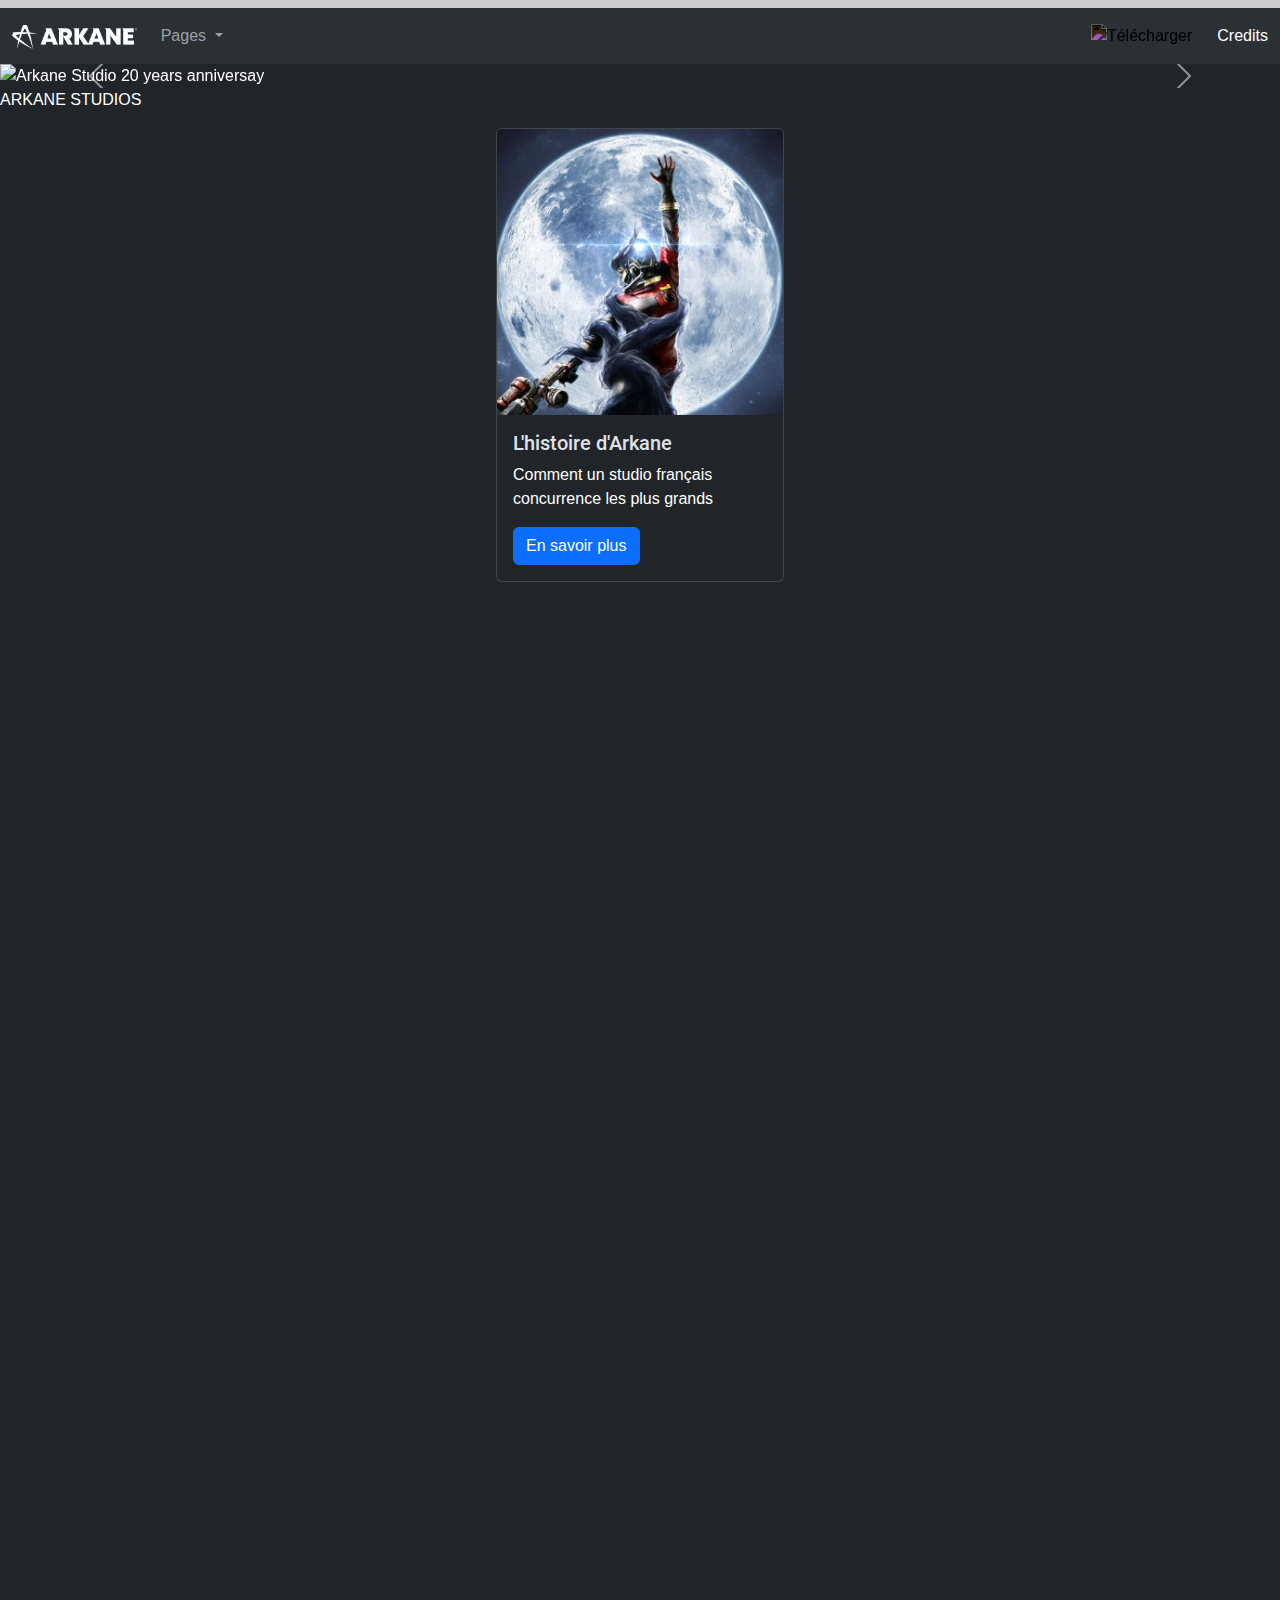
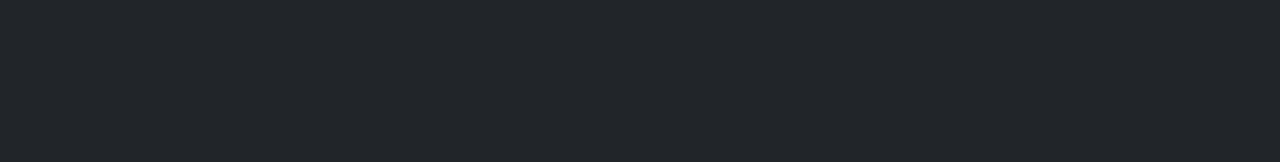
==== index.html @ bb4bda7c "Merge branch 'main' of https://github.com/MaikenDANGELO/LesArkaneDuStudio" ====
<!DOCTYPE html>
<html lang="fr">

<head>
    <meta charset="UTF-8">
    <meta name="viewport" content="width=device-width, initial-scale=1.0">
    <link rel="icon" type="image/x-icon" href="images/arkane/favicon.ico">
    <link href="bootstrap/css/bootstrap.css" rel="stylesheet">
    <link href="https://unpkg.com/aos@2.3.1/dist/aos.css" rel="stylesheet">
    <script src="bootstrap/js/bootstrap.js"></script>
    <title>Arkane Studio</title>
</head>

<body>
    <nav class="navbar navbar-expand-lg bg-body-tertiary fixed-top" data-bs-theme="dark">
        <div class="header">
            <link rel="stylesheet" href="style.css">
            <div class="progress-container">
                <div class="progress-bar" id="myBar"></div>
            </div>
        </div>
        <div class="container-fluid navbar-top">
            <a class="navbar-brand" href="index.html">
                <img src="images/arkane/arkane-logo-no-bg.png" alt="arkaneLogo" height="24"
                    class="d-inline-block align-text-top">
            </a>
            <button class="navbar-toggler" type="button" data-bs-toggle="collapse"
                data-bs-target="#navbarSupportedContent" aria-controls="navbarSupportedContent" aria-expanded="false"
                aria-label="Toggle navigation">
                <span class="navbar-toggler-icon"></span>
            </button>
            <div class="collapse navbar-collapse" id="navbarSupportedContent">
                <ul class="navbar-nav me-auto mb-2 mb-lg-0">
                    <li class="nav-item dropdown">
                        <a class="nav-link dropdown-toggle" href="#" role="button" data-bs-toggle="dropdown"
                            aria-expanded="false">
                            Pages
                        </a>
                        <ul class="dropdown-menu">
                            <li><a class="dropdown-item" href="presentation.html">Présentation</a></li>
                            <li>
                                <hr class="dropdown-divider">
                            </li>
                            <li><a class="dropdown-item" href="services.html">Services</a></li>
                            <li>
                                <hr class="dropdown-divider">
                            </li>
                            <li><a class="dropdown-item" href="organisation.html">Organisation</a></li>
                            <li>
                                <hr class="dropdown-divider">
                            </li>
                            <li><a class="dropdown-item" href="environnement.html">Environnement de travail</a></li>
                            <li>
                                <hr class="dropdown-divider">
                            </li>
                            <li><a class="dropdown-item" href="pointeconomique.html">Point économique</a></li>
                        </ul>
                    </li>
                </ul>
                <a class="nav-link nav-dl" href="images/Rapport_Economique_SAE_3_4_Quentin_BELHADJ_Valentin_BELIARD_Mehdi_BEN_SMAIL_Elena_BERNARD_Maïken_DANGELO.pdf" download="Rapport_Arkane.pdf">
                    <img class="BoutonDL" src="images/top/download-button-svgrepo-com.svg" height="20" alt="Télécharger">
                </a>
                <a class="nav-link" href="credits.html">Credits</a>
            </div>
        </div>
    </nav>

    <div id="carouselMain" class="carousel slide container-margin" data-bs-theme="light" data-bs-ride="carousel">
        <div class="carousel-indicators">
            <button type="button" data-bs-target="#carouselMain" data-bs-slide-to="0" class="active btn-enlarge"
                aria-current="true" aria-label="Slide 1"></button>
            <button type="button" data-bs-target="#carouselMain" data-bs-slide-to="1" class="btn-enlarge"
                aria-label="Slide 2"></button>
            <button type="button" data-bs-target="#carouselMain" data-bs-slide-to="2" class="btn-enlarge"
                aria-label="Slide 3"></button>
        </div>
        <div class="carousel-inner">
            <div class="carousel-item active" data-bs-interval="5000">
                <img src="images/carousel/carousel_1.jpg" class="d-block w-100 parallax-image"
                    alt="Arkane Studio 20 years anniversay">
            </div>
            <div class="carousel-item" data-bs-interval="5000">
                <img src="images/carousel/carousel_2.jpeg" class="d-block w-100 parallax-image" alt="Dishonored 2">
            </div>
            <div class="carousel-item" data-bs-interval="5000">
                <img src="images/carousel/carousel_3.jpg" class="d-block w-100 parallax-image" alt="Arkane Studio Art">
            </div>
        </div>
        <button class="carousel-control-prev btn-enlarge" type="button" data-bs-target="#carouselMain"
            data-bs-slide="prev">
            <span class="carousel-control-prev-icon" aria-hidden="true"></span>
            <span class="visually-hidden">Previous</span>
        </button>

        <button class="carousel-control-next btn-enlarge" type="button" data-bs-target="#carouselMain"
            data-bs-slide="next">
            <span class="carousel-control-next-icon" aria-hidden="true"></span>
            <span class="visually-hidden">Next</span>
        </button>
    </div>
    <p>ARKANE STUDIOS</p>
    <div class="container-fluid mb-4" data-bs-theme="dark">
        <div class="card zoom-card" style="width: 18rem;">
            <img src="images/card/card_moon.jpg" class="card-img-top" alt="moon_arkane">
            <div class="card-body">
                <h5 class="card-title">L'histoire d'Arkane</h5>
                <p class="card-text">Comment un studio français concurrence les plus grands</p>
                <a href="presentation.html" class="btn btn-primary">En savoir plus</a>
            </div>
        </div>
    </div>

    <div class="container-fluid">
        <div class="row">
            <div class="col-md-6 mb-4" data-aos="fade-right">
                <p class="text-left d-md-block">Texte à gauche Texte à gauche Texte à gauche Texte à gauche Texte à
                    gauche Texte à gauche Texte à gauche Texte à gauche Texte à gauche</p>
                <div class="container-fluid mb-4" data-bs-theme="dark">
                    <div class="card zoom-card" style="width: 18rem;">
                        <img src="images/card/card_redfall.jpg" class="card-img-top" alt="moon_arkane">
                        <div class="card-body">
                            <h5 class="card-title">L'histoire d'Arkane</h5>
                            <p class="card-text">Comment un studio français concurrence les plus grands</p>
                            <a href="presentation.html" class="btn btn-primary">En savoir plus</a>
                        </div>
                    </div>
                </div>
            </div>
            <div class="col-md-6 mb-4" data-aos="fade-left">
                <img src="images/carousel/carousel_2.jpeg" alt="Image à droite" class="img-fluid img1">
            </div>
        </div>
    </div>

    <div class="container-fluid">
        <div class="row">
            <div class="col-md-6 mb-4" data-aos="fade-right">
                <img src="images/carousel/carousel_1.jpg" alt="Image à gauche" class="img-fluid img1">
            </div>
            <div class="col-md-6 mb-4" data-aos="fade-left">
                <p class="text-left d-md-block">Texte à droite</p>
                <p class="text-left d-md-block">
                <div class="container-fluid mb-4" data-bs-theme="dark">
                    <div class="card zoom-card" style="width: 18rem;">
                        <img src="images/card/card_prey.jpg" class="card-img-top" alt="prey_arkane">
                        <div class="card-body">
                            <h5 class="card-title">Point économique</h5>
                            <p class="card-text">Dépenses et finances des leaders français du jeu vidéo</p>
                            <a href="presentation.html" class="btn btn-primary">En savoir plus</a>
                        </div>
                    </div>
                </div>
                </p>
            </div>
        </div>
    </div>

    <div class="btnScrollToTop">
        <button class="btn" data-scroll="up" type="button">
            <img src="images/top/arrow.png" alt="Scroll to top" width="40" height="40"></button>
    </div>

    </footer>

    <script src="https://unpkg.com/aos@2.3.1/dist/aos.js"></script>

    <script src="script.js"></script>
    <script src="top.js"></script>


</body>

</html>
---- style.css ----
/* Differnetes versions de la police Roboto */
@font-face {
  font-family: Roboto_Bold;
  src: url("fonts/Roboto/Roboto-Bold.ttf");
}
@font-face {
  font-family: Roboto_Italic;
  src: url("fonts/Roboto/Roboto-Italic.ttf");
}
@font-face {
  font-family: Roboto_Medium;
  src: url("fonts/Roboto/Roboto-Medium.ttf");
}
@font-face {
  font-family: Roboto_Regular;
  src: url("fonts/Roboto/Roboto-Regular.ttf");
}

.header {
  position: fixed;
  top: 0%;
  z-index: 1;
  width: 100%;
  background-color: #f1f1f1;
}

.navbar-top {
  margin-top: 8px;
}

.progress-container {
  width: 100%;
  height: 8px;
  background: #ccc;
}

.progress-bar {
  height: 8px;
  background: orangered;
  width: 0%;
}

.content {
  padding: 100px 0;
  margin: 50px auto 0 auto;
  width: 80%;
}

.container-margin {
  margin-top: 64px;
}

.parallax-image {
  transition: transform 0.2s ease-out;
}

.zoom-card {
  transform: scale(1);
  transition: transform 0.2s ease-in-out;
  margin: 0 auto;
}

.text-left {
  color: white;
  font-size: 20px;
}

.text-left {
  color: white;
  font-size: 20px;
}

.btn-enlarge {
  transition: transform 0.3s ease-in-out;
}

.btn-enlarge:hover {
  transform: scale(1.1);
}

.main-text {
  margin-left: 10px;
}

/* Charge Calibri en premier, puis Tahoma si Calibri ne marche pas, puis une police sans serif si aucune autre police ne marche */
* {
  font-family: Calibri, Tahoma, sans-serif;
  color: white;
}

body {
  background-color: #212529;
  overflow-x: hidden;
}

h1 {
  text-align: center;
  color: orangered;
  text-decoration-thickness: 2px;
}

h2 {
  text-decoration: none;
}

.main-text {
  margin-left: 10px;
}

.container-margin {
  max-width: 100%;
  overflow-x: hidden;
}

.main {
  margin-top: 80px;
}

/* Charge Roboto-Medium en premier, puis monospace si Roboto ne marche pas */
h1,
h2,
h3,
h4,
h5,
h6 {
  font-family: Roboto_Medium, monospace;
}

a{
    color:white;
}

.legende {
  font-size: 12px;
  color: #ccc;
  opacity: 0.8;
  text-align: center;
}

.btnScrollToTop {
  position: fixed;
  right: 20px;
  bottom: 20px;
  width: 50px;
  border: none;
  z-index: 99;
  display: none;
  transition: transform 0.3s ease-in-out;
}

.btnScrollToTop:hover {
  transform: scale(1.3);
}

.nav-dl{
  margin-right:25px ;
}

.BoutonDL{
  filter:invert(1);
}

.card {
  transition: transform 0.2s;
}

.card:hover {
  transform: scale(1.05);
}
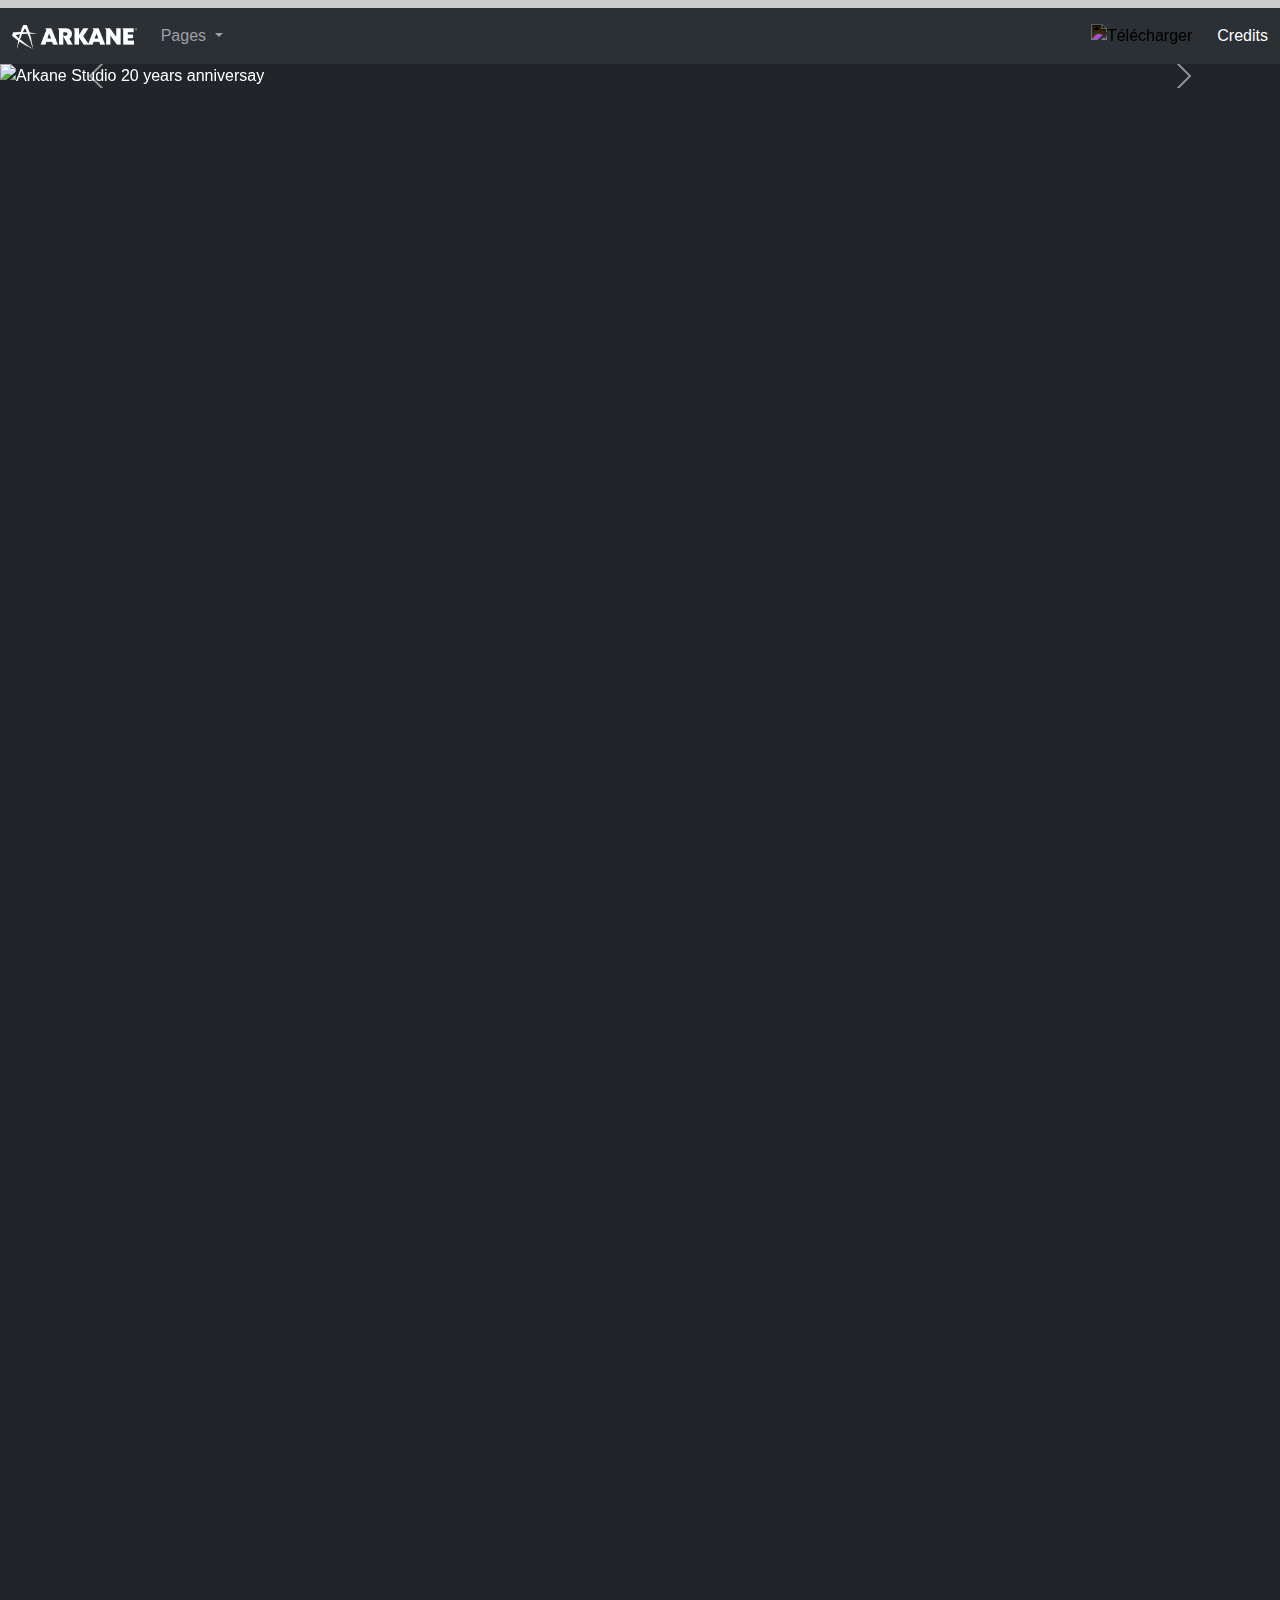
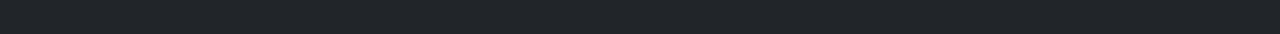
==== commit 2e262388: "Update index.html" ====
--- a/index.html
+++ b/index.html
@@ -57,8 +57,11 @@
                         </ul>
                     </li>
                 </ul>
-                <a class="nav-link nav-dl" href="images/Rapport_Economique_SAE_3_4_Quentin_BELHADJ_Valentin_BELIARD_Mehdi_BEN_SMAIL_Elena_BERNARD_Maïken_DANGELO.pdf" download="Rapport_Arkane.pdf">
-                    <img class="BoutonDL" src="images/top/download-button-svgrepo-com.svg" height="20" alt="Télécharger">
+                <a class="nav-link nav-dl"
+                    href="images/Rapport_Economique_SAE_3_4_Quentin_BELHADJ_Valentin_BELIARD_Mehdi_BEN_SMAIL_Elena_BERNARD_Maïken_DANGELO.pdf"
+                    download="Rapport_Arkane.pdf">
+                    <img class="BoutonDL" src="images/top/download-button-svgrepo-com.svg" height="20"
+                        alt="Télécharger">
                 </a>
                 <a class="nav-link" href="credits.html">Credits</a>
             </div>
@@ -98,47 +101,48 @@
             <span class="visually-hidden">Next</span>
         </button>
     </div>
-    <p>ARKANE STUDIOS</p>
-    <div class="container-fluid mb-4" data-bs-theme="dark">
-        <div class="card zoom-card" style="width: 18rem;">
-            <img src="images/card/card_moon.jpg" class="card-img-top" alt="moon_arkane">
-            <div class="card-body">
-                <h5 class="card-title">L'histoire d'Arkane</h5>
-                <p class="card-text">Comment un studio français concurrence les plus grands</p>
-                <a href="presentation.html" class="btn btn-primary">En savoir plus</a>
+    <br>
+    <div class="container-fluid row">
+        <div class="col-md-6 mb-4" data-aos="fade-right">
+        </div>
+        <div class="col-md-6 mb-4" data-aos="fade-left">
+            <div class="container-fluid mb-4" data-bs-theme="dark">
+                <div class="card zoom-card" style="width: 18rem;">
+                    <img src="images/card/card_moon.jpg" class="card-img-top" alt="moon_arkane">
+                    <div class="card-body">
+                        <h5 class="card-title">L'histoire d'Arkane</h5>
+                        <p class="card-text">Comment un studio français concurrence les plus grands</p>
+                        <a href="presentation.html" class="btn btn-primary">En savoir plus</a>
+                    </div>
+                </div>
             </div>
+        </div>
+    </div>
+
+    <div class="container-fluid row">
+        <div class="col-md-6 mb-4" data-aos="fade-right">
+            <div class="container-fluid mb-4" data-bs-theme="dark">
+                <div class="card zoom-card" style="width: 18rem;">
+                    <img src="images/card/card_redfall.jpg" class="card-img-top" alt="moon_arkane">
+                    <div class="card-body">
+                        <h5 class="card-title">L'histoire d'Arkane</h5>
+                        <p class="card-text">Comment un studio français concurrence les plus grands</p>
+                        <a href="presentation.html" class="btn btn-primary">En savoir plus</a>
+                    </div>
+                </div>
+            </div>
+        </div>
+        <div class="col-md-6 mb-4" data-aos="fade-left">
+            <img src="images/carousel/carousel_2.jpeg" alt="Image à droite" class="d-block w-100 border border-light border-3">
         </div>
     </div>
 
     <div class="container-fluid">
         <div class="row">
             <div class="col-md-6 mb-4" data-aos="fade-right">
-                <p class="text-left d-md-block">Texte à gauche Texte à gauche Texte à gauche Texte à gauche Texte à
-                    gauche Texte à gauche Texte à gauche Texte à gauche Texte à gauche</p>
-                <div class="container-fluid mb-4" data-bs-theme="dark">
-                    <div class="card zoom-card" style="width: 18rem;">
-                        <img src="images/card/card_redfall.jpg" class="card-img-top" alt="moon_arkane">
-                        <div class="card-body">
-                            <h5 class="card-title">L'histoire d'Arkane</h5>
-                            <p class="card-text">Comment un studio français concurrence les plus grands</p>
-                            <a href="presentation.html" class="btn btn-primary">En savoir plus</a>
-                        </div>
-                    </div>
-                </div>
+                <img src="images/carousel/carousel_1.jpg" alt="Image à gauche" class="d-block w-100 border border-light border-3">
             </div>
             <div class="col-md-6 mb-4" data-aos="fade-left">
-                <img src="images/carousel/carousel_2.jpeg" alt="Image à droite" class="img-fluid img1">
-            </div>
-        </div>
-    </div>
-
-    <div class="container-fluid">
-        <div class="row">
-            <div class="col-md-6 mb-4" data-aos="fade-right">
-                <img src="images/carousel/carousel_1.jpg" alt="Image à gauche" class="img-fluid img1">
-            </div>
-            <div class="col-md-6 mb-4" data-aos="fade-left">
-                <p class="text-left d-md-block">Texte à droite</p>
                 <p class="text-left d-md-block">
                 <div class="container-fluid mb-4" data-bs-theme="dark">
                     <div class="card zoom-card" style="width: 18rem;">
--- a/style.css
+++ b/style.css
@@ -166,4 +166,12 @@
 
 .card:hover {
   transform: scale(1.05);
+}
+
+.BoutonDL {
+  transition: transform 0.2s ease-in-out;
+}
+
+.BoutonDL:hover {
+  transform: scale(1.2);
 }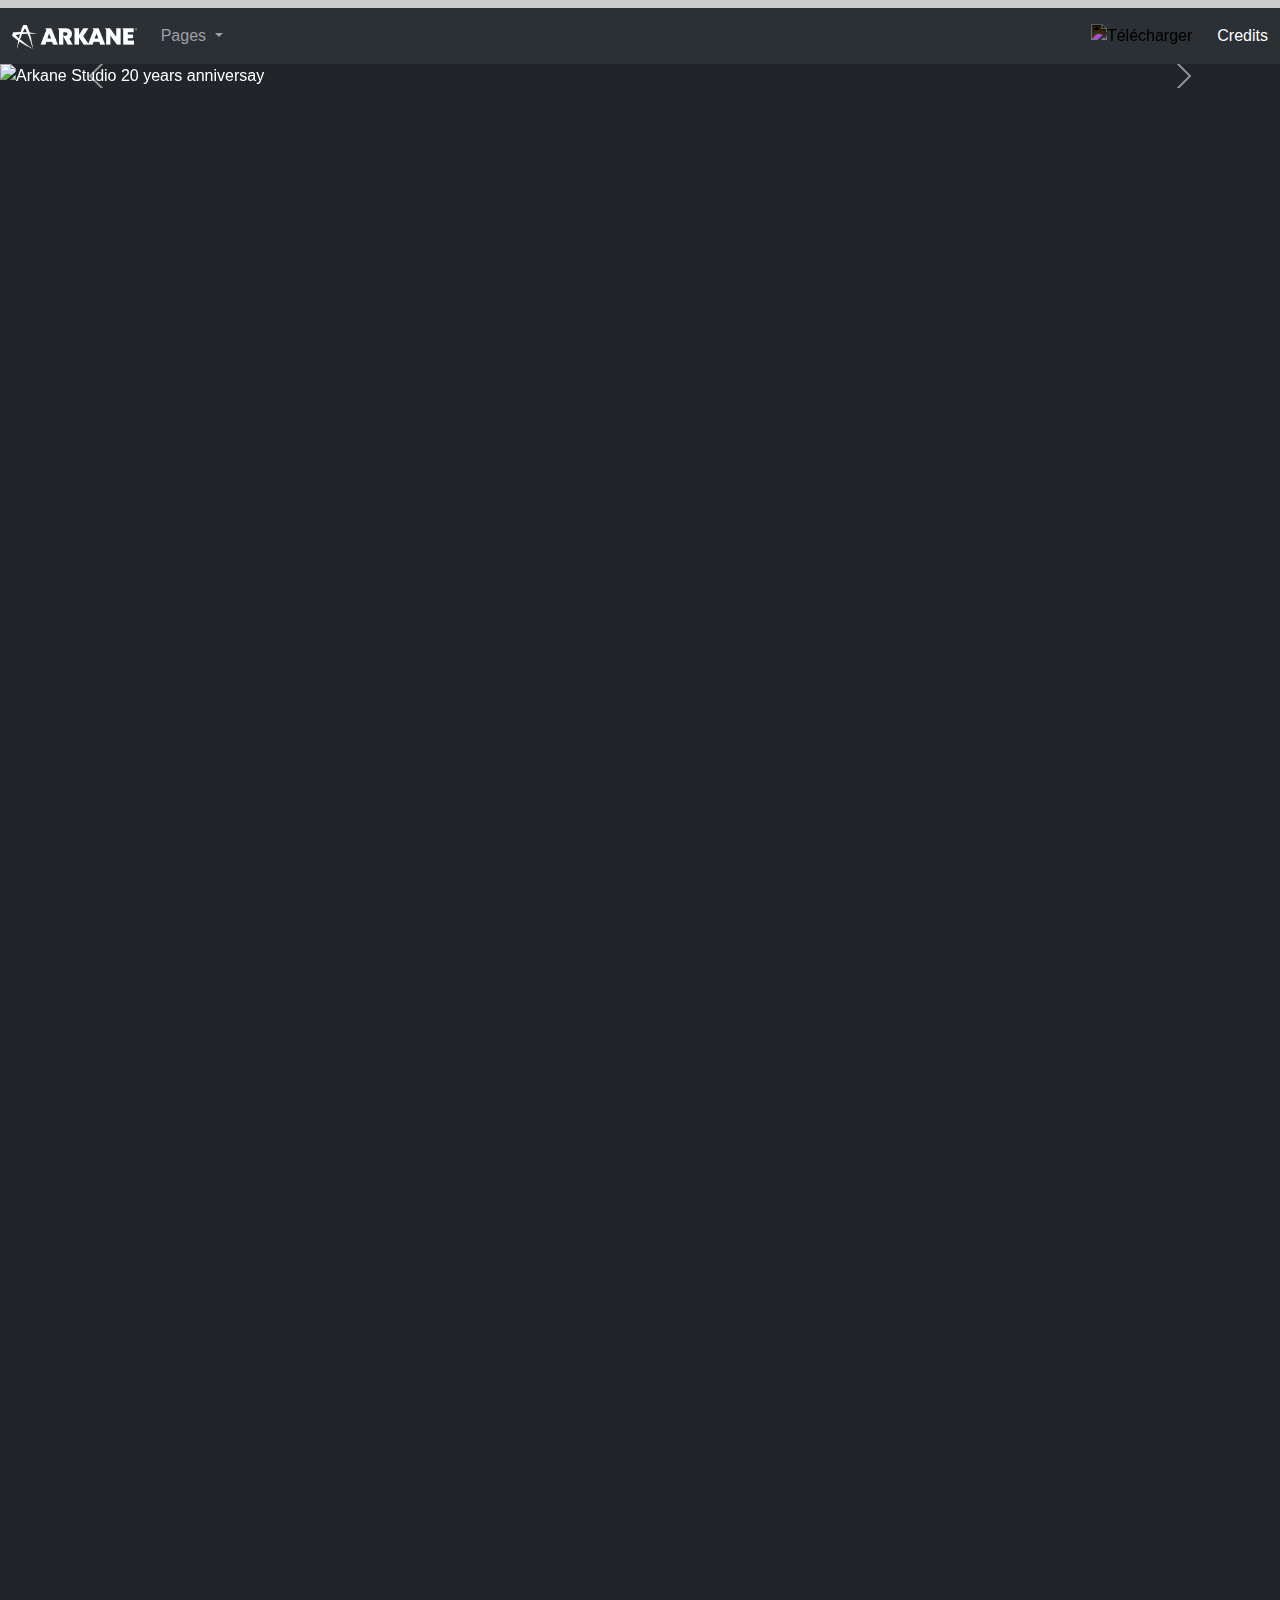
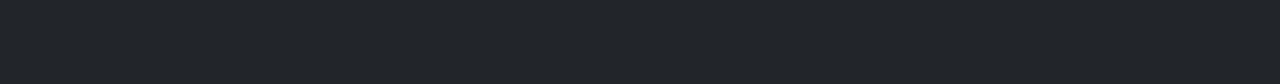
==== commit dcfb7e9f: "Update index.html" ====
--- a/index.html
+++ b/index.html
@@ -89,14 +89,12 @@
                 <img src="images/carousel/carousel_3.jpg" class="d-block w-100 parallax-image" alt="Arkane Studio Art">
             </div>
         </div>
-        <button class="carousel-control-prev btn-enlarge" type="button" data-bs-target="#carouselMain"
-            data-bs-slide="prev">
+        <button class="carousel-control-prev" type="button" data-bs-target="#carouselMain" data-bs-slide="prev">
             <span class="carousel-control-prev-icon" aria-hidden="true"></span>
             <span class="visually-hidden">Previous</span>
         </button>
 
-        <button class="carousel-control-next btn-enlarge" type="button" data-bs-target="#carouselMain"
-            data-bs-slide="next">
+        <button class="carousel-control-next" type="button" data-bs-target="#carouselMain" data-bs-slide="next">
             <span class="carousel-control-next-icon" aria-hidden="true"></span>
             <span class="visually-hidden">Next</span>
         </button>
@@ -104,6 +102,26 @@
     <br>
     <div class="container-fluid row">
         <div class="col-md-6 mb-4" data-aos="fade-right">
+            <br>
+            <p class="text-justify p-3">
+                Bienvenue sur le site vitrine dédié aux Studios Arkane, une entreprise innovante dans l'industrie du jeu
+                vidéo. Ici, nous vous invitons à explorer leur univers sous un angle économique. Découvrez leur
+                histoire, leur croissance, leurs partenariats stratégiques et leur impact sur l'économie du
+                divertissement interactif.
+            </p>
+            <p class="text-justify p-3">
+                Depuis leur fondation en 1999, les Studios Arkane ont su conjuguer créativité et succès commercial, en
+                tant qu'acteur majeur de l'industrie, avec des titres emblématiques tels que "Dishonored" et "Prey".
+
+                Sur ce site, nous vous dévoilons l'histoire, les collaborations fructueuses, le modèle économique, ainsi
+                que le mode de fonctionnement des studios Arkane.
+            </p>
+            <p class="text-justify p-3">
+                Explorez, découvrez, et plongez dans l'univers d'un des acteurs majeur du jeu vidéo français. Bienvenue
+                dans la vision économique des Studios Arkane, où leurs succès est à la hauteur de leur créativité. Nous
+                espérons que votre visite sur notre site vous apportera une meilleure compréhension de notre impact du
+                studio dans l'industrie du jeu vidéo.
+            </p>
         </div>
         <div class="col-md-6 mb-4" data-aos="fade-left">
             <div class="container-fluid mb-4" data-bs-theme="dark">
@@ -125,22 +143,24 @@
                 <div class="card zoom-card" style="width: 18rem;">
                     <img src="images/card/card_redfall.jpg" class="card-img-top" alt="moon_arkane">
                     <div class="card-body">
-                        <h5 class="card-title">L'histoire d'Arkane</h5>
-                        <p class="card-text">Comment un studio français concurrence les plus grands</p>
-                        <a href="presentation.html" class="btn btn-primary">En savoir plus</a>
+                        <h5 class="card-title">L'organisation des studios</h5>
+                        <p class="card-text">Comment survivre dans la jungle concurrentiel du jeu vidéo</p>
+                        <a href="organisation.html" class="btn btn-primary">En savoir plus</a>
                     </div>
                 </div>
             </div>
         </div>
         <div class="col-md-6 mb-4" data-aos="fade-left">
-            <img src="images/carousel/carousel_2.jpeg" alt="Image à droite" class="d-block w-100 border border-light border-3">
+            <img src="images/carousel/carousel_2.jpeg" alt="Image à droite"
+                class="d-block w-100 border border-light border-3">
         </div>
     </div>
 
     <div class="container-fluid">
         <div class="row">
             <div class="col-md-6 mb-4" data-aos="fade-right">
-                <img src="images/carousel/carousel_1.jpg" alt="Image à gauche" class="d-block w-100 border border-light border-3">
+                <img src="images/carousel/carousel_1.jpg" alt="Image à gauche"
+                    class="d-block w-100 border border-light border-3">
             </div>
             <div class="col-md-6 mb-4" data-aos="fade-left">
                 <p class="text-left d-md-block">
@@ -150,7 +170,7 @@
                         <div class="card-body">
                             <h5 class="card-title">Point économique</h5>
                             <p class="card-text">Dépenses et finances des leaders français du jeu vidéo</p>
-                            <a href="presentation.html" class="btn btn-primary">En savoir plus</a>
+                            <a href="pointeconomique.html" class="btn btn-primary">En savoir plus</a>
                         </div>
                     </div>
                 </div>
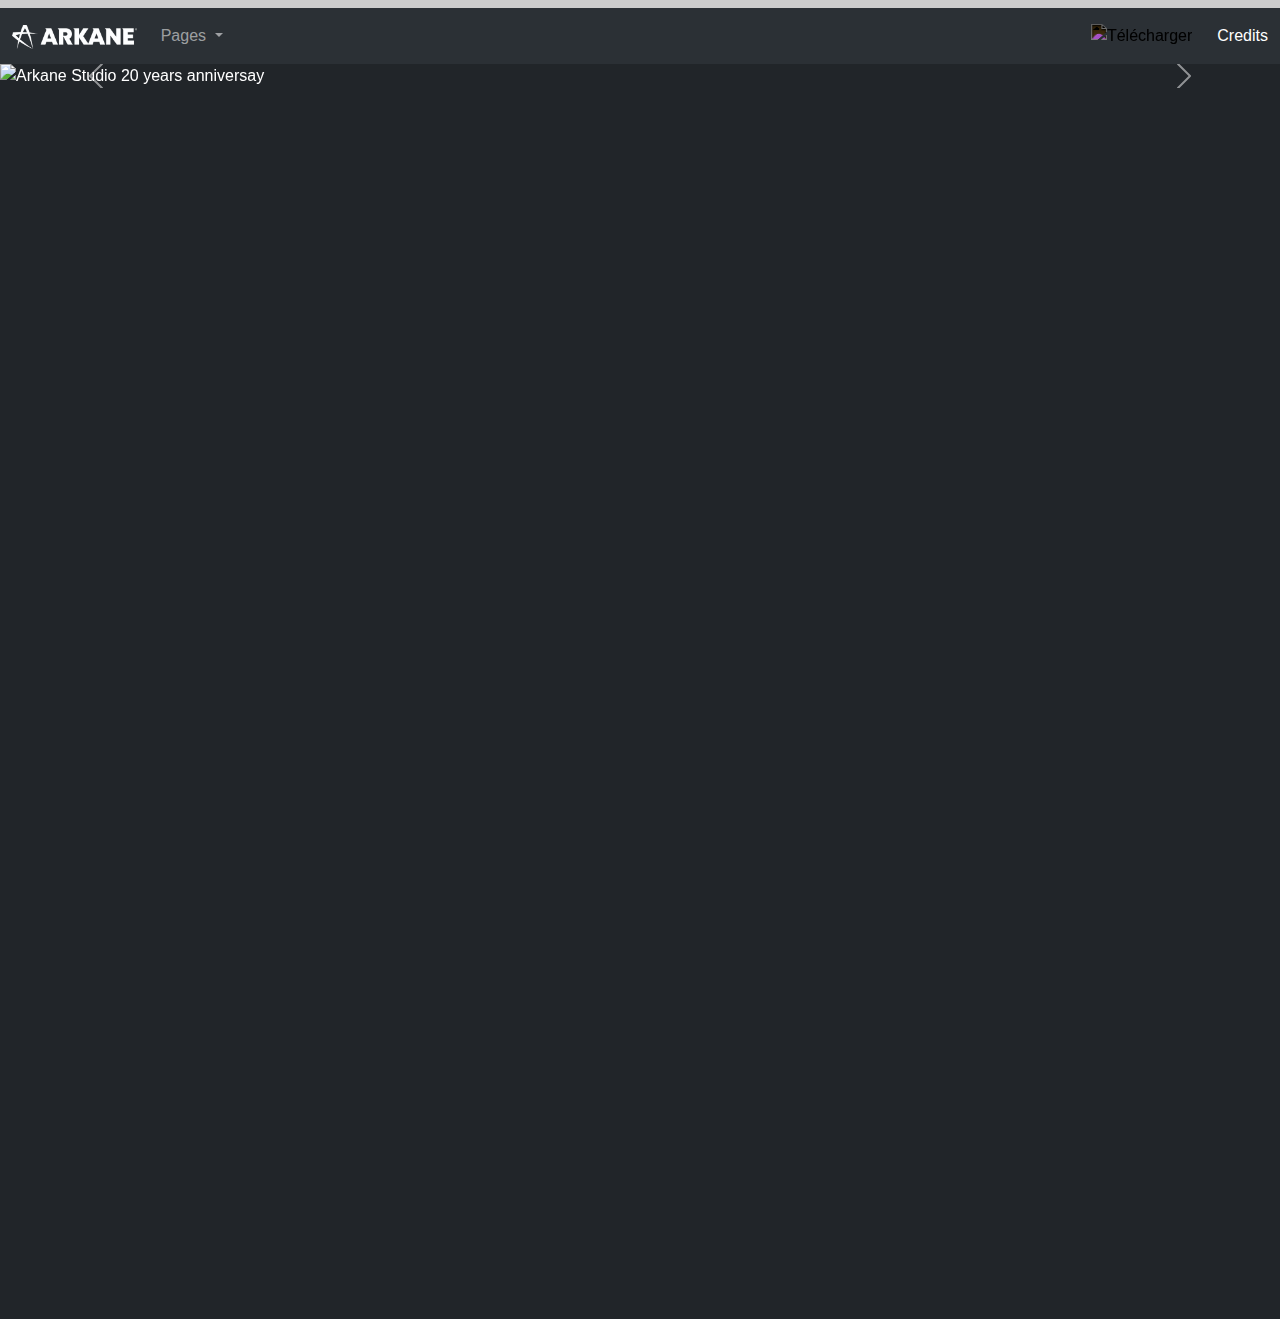
==== commit e30338b0: "index updated, removed card" ====
--- a/index.html
+++ b/index.html
@@ -102,6 +102,11 @@
     <br>
     <div class="container-fluid row">
         <div class="col-md-6 mb-4" data-aos="fade-right">
+            <img src="images/jeux/pageAccueil/dishonored.png" alt="Image à gauche"
+                class="d-block w-100 border border-light border-3">
+            <p class="legende"><a href="https://bethesda.net/fr/article/1xW9vPCS358PIRAGJZWyI6/5-moments-cles-de-lhistoire-darkane%22%3E">Dishonored</a></p>
+        </div>
+        <div class="col-md-6 mb-4" data-aos="fade-left">
             <br>
             <p class="text-justify p-3">
                 Bienvenue sur le site vitrine dédié aux Studios Arkane, une entreprise innovante dans l'industrie du jeu
@@ -109,6 +114,13 @@
                 histoire, leur croissance, leurs partenariats stratégiques et leur impact sur l'économie du
                 divertissement interactif.
             </p>
+            <a href="organisation.html" class="btn btn-primary">En savoir plus</a>
+        </div>
+    </div>
+
+    <div class="container-fluid row">
+        <div class="col-md-6 mb-4" data-aos="fade-right">
+            <br>
             <p class="text-justify p-3">
                 Depuis leur fondation en 1999, les Studios Arkane ont su conjuguer créativité et succès commercial, en
                 tant qu'acteur majeur de l'industrie, avec des titres emblématiques tels que "Dishonored" et "Prey".
@@ -116,65 +128,33 @@
                 Sur ce site, nous vous dévoilons l'histoire, les collaborations fructueuses, le modèle économique, ainsi
                 que le mode de fonctionnement des studios Arkane.
             </p>
-            <p class="text-justify p-3">
-                Explorez, découvrez, et plongez dans l'univers d'un des acteurs majeur du jeu vidéo français. Bienvenue
-                dans la vision économique des Studios Arkane, où leurs succès est à la hauteur de leur créativité. Nous
-                espérons que votre visite sur notre site vous apportera une meilleure compréhension de notre impact du
-                studio dans l'industrie du jeu vidéo.
-            </p>
+            <a href="presentation.html" class="btn btn-primary">En savoir plus</a>
         </div>
         <div class="col-md-6 mb-4" data-aos="fade-left">
-            <div class="container-fluid mb-4" data-bs-theme="dark">
-                <div class="card zoom-card" style="width: 18rem;">
-                    <img src="images/card/card_moon.jpg" class="card-img-top" alt="moon_arkane">
-                    <div class="card-body">
-                        <h5 class="card-title">L'histoire d'Arkane</h5>
-                        <p class="card-text">Comment un studio français concurrence les plus grands</p>
-                        <a href="presentation.html" class="btn btn-primary">En savoir plus</a>
-                    </div>
-                </div>
-            </div>
-        </div>
-    </div>
-
-    <div class="container-fluid row">
-        <div class="col-md-6 mb-4" data-aos="fade-right">
-            <div class="container-fluid mb-4" data-bs-theme="dark">
-                <div class="card zoom-card" style="width: 18rem;">
-                    <img src="images/card/card_redfall.jpg" class="card-img-top" alt="moon_arkane">
-                    <div class="card-body">
-                        <h5 class="card-title">L'organisation des studios</h5>
-                        <p class="card-text">Comment survivre dans la jungle concurrentiel du jeu vidéo</p>
-                        <a href="organisation.html" class="btn btn-primary">En savoir plus</a>
-                    </div>
-                </div>
-            </div>
-        </div>
-        <div class="col-md-6 mb-4" data-aos="fade-left">
-            <img src="images/carousel/carousel_2.jpeg" alt="Image à droite"
+            <img src="images/jeux/pageAccueil/prey.png" alt="Image à droite"
                 class="d-block w-100 border border-light border-3">
+            <p class="legende"><a href="https://bethesda.net/fr/article/1xW9vPCS358PIRAGJZWyI6/5-moments-cles-de-lhistoire-darkane%22%3E">Prey</a></p>
         </div>
     </div>
 
     <div class="container-fluid">
         <div class="row">
             <div class="col-md-6 mb-4" data-aos="fade-right">
-                <img src="images/carousel/carousel_1.jpg" alt="Image à gauche"
+                <img src="images/jeux/pageAccueil/redfall.png" alt="Image à gauche"
                     class="d-block w-100 border border-light border-3">
+                    <p class="legende"><a href="https://thedirect.com/gaming/dishonored-xbox-vampire-game-redfall">Redfall</a></p>
             </div>
             <div class="col-md-6 mb-4" data-aos="fade-left">
-                <p class="text-left d-md-block">
-                <div class="container-fluid mb-4" data-bs-theme="dark">
-                    <div class="card zoom-card" style="width: 18rem;">
-                        <img src="images/card/card_prey.jpg" class="card-img-top" alt="prey_arkane">
-                        <div class="card-body">
-                            <h5 class="card-title">Point économique</h5>
-                            <p class="card-text">Dépenses et finances des leaders français du jeu vidéo</p>
-                            <a href="pointeconomique.html" class="btn btn-primary">En savoir plus</a>
-                        </div>
-                    </div>
-                </div>
+                <p class="text-justify p-3">
+                    Explorez, découvrez, et plongez dans l'univers d'un des acteurs majeur du jeu vidéo français.
+                    Bienvenue
+                    dans la vision économique des Studios Arkane, où leurs succès est à la hauteur de leur créativité.
+                    Nous
+                    espérons que votre visite sur notre site vous apportera une meilleure compréhension de leur impact
+                    du
+                    studio dans l'industrie du jeu vidéo.
                 </p>
+                <a href="pointeconomique.html" class="btn btn-primary">En savoir plus</a>
             </div>
         </div>
     </div>
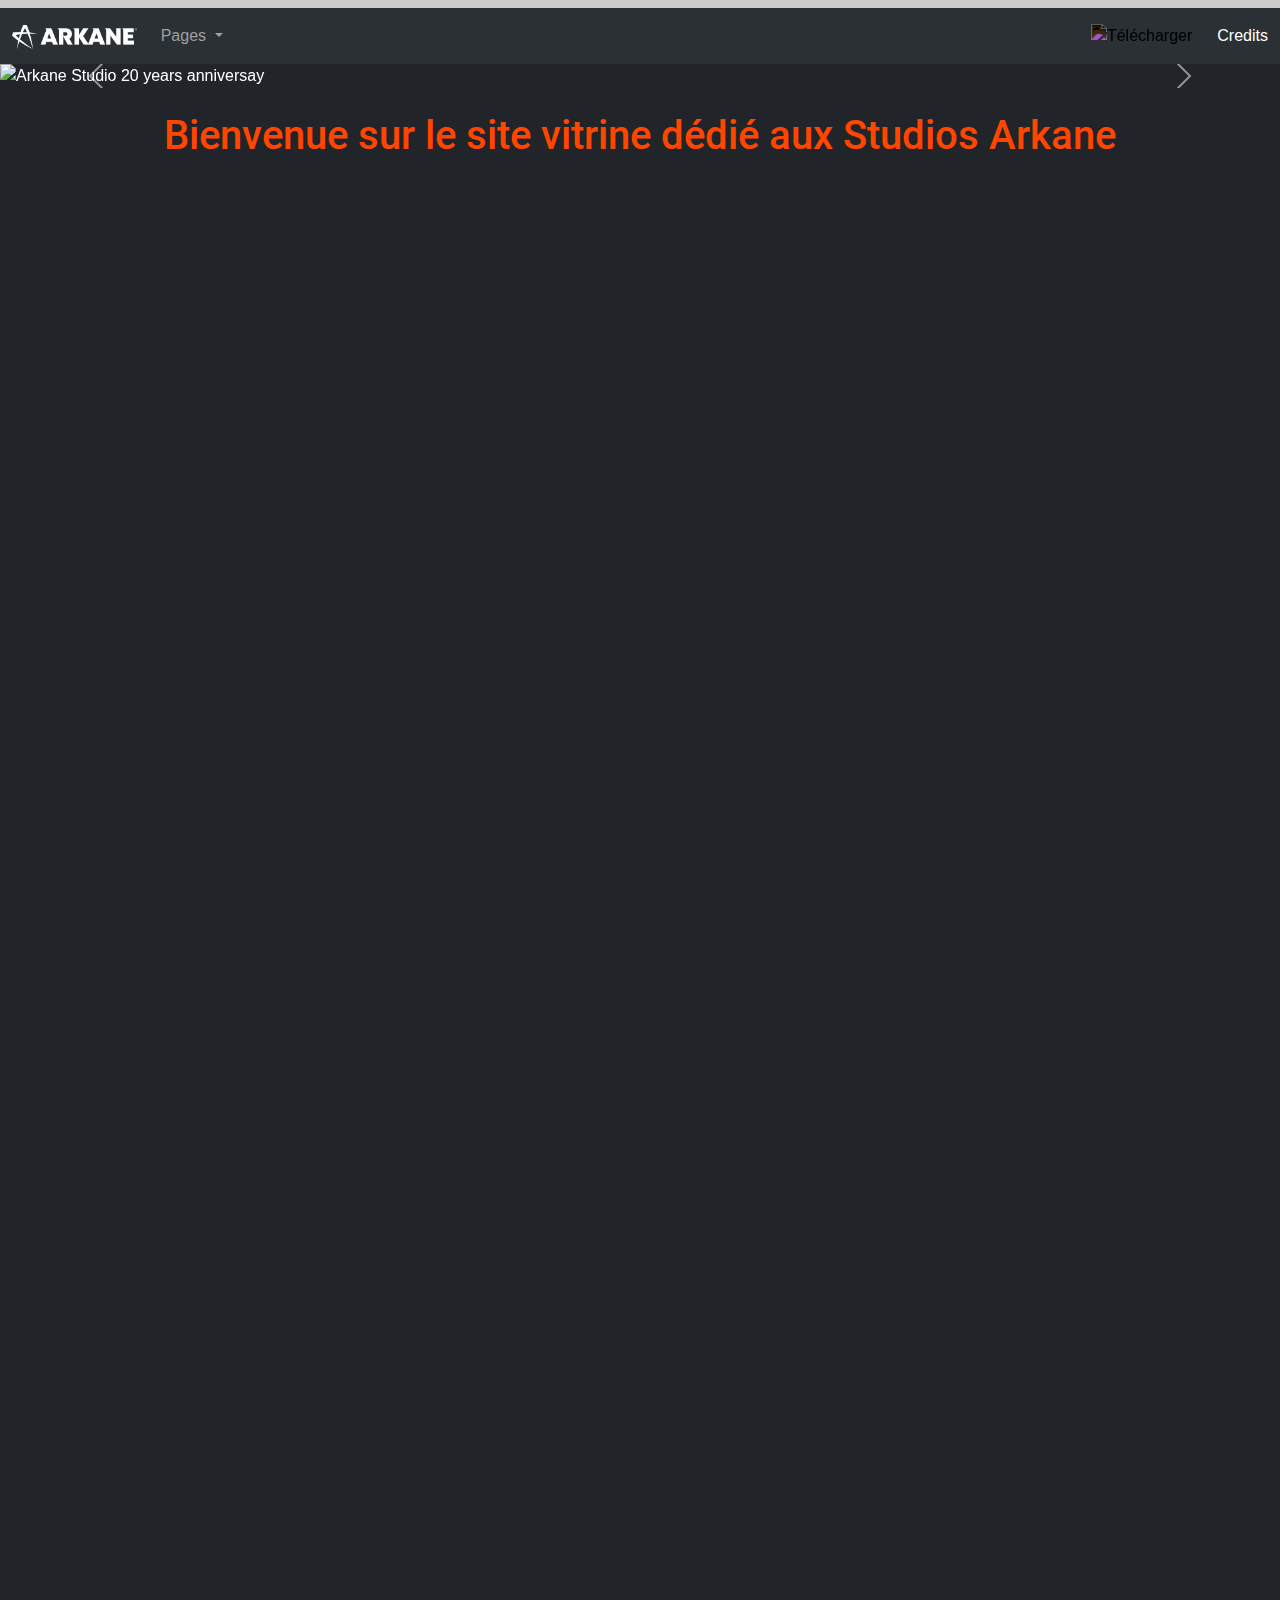
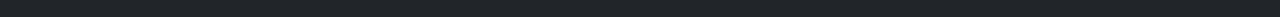
==== commit 369bfcd8: "Update index.html" ====
--- a/index.html
+++ b/index.html
@@ -100,40 +100,84 @@
         </button>
     </div>
     <br>
+    <div class="container-fluid">
+        <h1>Bienvenue sur le site vitrine dédié aux Studios Arkane</h1><br>
+    </div>
     <div class="container-fluid row">
         <div class="col-md-6 mb-4" data-aos="fade-right">
             <img src="images/jeux/pageAccueil/dishonored.png" alt="Image à gauche"
                 class="d-block w-100 border border-light border-3">
-            <p class="legende"><a href="https://bethesda.net/fr/article/1xW9vPCS358PIRAGJZWyI6/5-moments-cles-de-lhistoire-darkane%22%3E">Dishonored</a></p>
-        </div>
-        <div class="col-md-6 mb-4" data-aos="fade-left">
+            <p class="legende"><a
+                    href="https://bethesda.net/fr/article/1xW9vPCS358PIRAGJZWyI6/5-moments-cles-de-lhistoire-darkane%22%3E">Dishonored</a>
+            </p>
+        </div>
+        <div class="col-md-6 mb-4">
             <br>
-            <p class="text-justify p-3">
-                Bienvenue sur le site vitrine dédié aux Studios Arkane, une entreprise innovante dans l'industrie du jeu
-                vidéo. Ici, nous vous invitons à explorer leur univers sous un angle économique. Découvrez leur
-                histoire, leur croissance, leurs partenariats stratégiques et leur impact sur l'économie du
-                divertissement interactif.
-            </p>
-            <a href="organisation.html" class="btn btn-primary">En savoir plus</a>
+            <p class="text-justify p-3" data-aos="fade-left">
+                Arkane est une entreprise innovante dans l'industrie du jeu
+                vidéo. Ici, nous vous invitons à explorer leur univers sous un angle économique.<br>
+                Découvrez leur histoire et comment ce studio français s'est issé parmi les plus grands.
+                Aussi découvrez leur place sur le marché du jeu vidéo en voyant les services produits par l'entreprise.
+            </p>
+
+            <div class="d-flex justify-content-center" data-aos="fade-down">
+                <div class="card text-center text-white bg-dark broder-1 border-dark" style="width: 18rem;">
+                    <div class="card-body">
+                        <h5 class="card-header">Présentation d'Arkane</h5>
+                        <p class="card-text">Quelle est l'histoire de l'entreprise, et quel est son chemin jusqu'à
+                            aujourd'hui ?</p>
+                        <a href="presentation.html" class="btn SavoirPlus">En savoir plus</a>
+                    </div>
+                </div>
+            </div>
+
+            <div class="d-flex justify-content-center" data-aos="fade-down">
+                <div class="card text-center text-white bg-dark broder-1 border-dark" style="width: 18rem;">
+                    <div class="card-body">
+                        <h5 class="card-header">Services d'Arkane</h5>
+                        <p class="card-text">Quels produits et service l'entreprise produit-elle ? Et par quels moyens ?
+                        </p>
+                        <a href="services.html" class="btn SavoirPlus">En savoir plus</a>
+                    </div>
+                </div>
+            </div>
         </div>
     </div>
 
     <div class="container-fluid row">
-        <div class="col-md-6 mb-4" data-aos="fade-right">
+        <div class="col-md-6 mb-4">
             <br>
-            <p class="text-justify p-3">
-                Depuis leur fondation en 1999, les Studios Arkane ont su conjuguer créativité et succès commercial, en
-                tant qu'acteur majeur de l'industrie, avec des titres emblématiques tels que "Dishonored" et "Prey".
-
-                Sur ce site, nous vous dévoilons l'histoire, les collaborations fructueuses, le modèle économique, ainsi
-                que le mode de fonctionnement des studios Arkane.
-            </p>
-            <a href="presentation.html" class="btn btn-primary">En savoir plus</a>
+            <p class="text-justify p-3" data-aos="fade-right">
+                Les Studios Arkane ont su conjuguer créativité et succès commercial, en
+                tant qu'acteur majeur de l'industrie, découvrez leur organisation et leur fonctionnement en tant que
+                société. Ainsi que l'environnement de travail qu'Arkane propose pour ses employés.
+            </p>
+            <div class="d-flex justify-content-center" data-aos="fade-down">
+                <div class="card text-center text-white bg-dark broder-1 border-dark" style="width: 18rem;">
+                    <div class="card-body">
+                        <h5 class="card-header">Organisation d'Arkane</h5>
+                        <p class="card-text">Comment un studio français concurrence les plus grands grâce à son
+                            organisation</p>
+                        <a href="organisation.html" class="btn SavoirPlus">En savoir plus</a>
+                    </div>
+                </div>
+                <div class="card text-center text-white bg-dark broder-1 border-dark" style="width: 18rem;">
+                    <div class="card-body">
+                        <h5 class="card-header">Environnement de travail</h5>
+                        <p class="card-text">Comment l'entreprise traite ses salariés et leur offre des perspectives
+                            d'avenir</p>
+                        <a href="environnement.html" class="btn SavoirPlus">En savoir plus</a>
+                    </div>
+                </div>
+            </div>
         </div>
         <div class="col-md-6 mb-4" data-aos="fade-left">
             <img src="images/jeux/pageAccueil/prey.png" alt="Image à droite"
                 class="d-block w-100 border border-light border-3">
-            <p class="legende"><a href="https://bethesda.net/fr/article/1xW9vPCS358PIRAGJZWyI6/5-moments-cles-de-lhistoire-darkane%22%3E">Prey</a></p>
+            <p class="legende">
+                <a
+                    href="https://bethesda.net/fr/article/1xW9vPCS358PIRAGJZWyI6/5-moments-cles-de-lhistoire-darkane%22%3E">Prey</a>
+            </p>
         </div>
     </div>
 
@@ -142,19 +186,25 @@
             <div class="col-md-6 mb-4" data-aos="fade-right">
                 <img src="images/jeux/pageAccueil/redfall.png" alt="Image à gauche"
                     class="d-block w-100 border border-light border-3">
-                    <p class="legende"><a href="https://thedirect.com/gaming/dishonored-xbox-vampire-game-redfall">Redfall</a></p>
-            </div>
-            <div class="col-md-6 mb-4" data-aos="fade-left">
-                <p class="text-justify p-3">
-                    Explorez, découvrez, et plongez dans l'univers d'un des acteurs majeur du jeu vidéo français.
-                    Bienvenue
-                    dans la vision économique des Studios Arkane, où leurs succès est à la hauteur de leur créativité.
-                    Nous
-                    espérons que votre visite sur notre site vous apportera une meilleure compréhension de leur impact
-                    du
-                    studio dans l'industrie du jeu vidéo.
+                <p class="legende"><a
+                        href="https://thedirect.com/gaming/dishonored-xbox-vampire-game-redfall">Redfall</a></p>
+            </div>
+            <div class="col-md-6 mb-4">
+                <p class="text-justify p-3" data-aos="fade-left">
+                    Ici nous vous proposons une vision économique des Studios Arkane, où leurs succès est à la hauteur
+                    de leur créativité.
+                    Découvrez leurs hauts et leurs bas, voyez leur croissance économique au fil des années ainsi que
+                    leurs perspectives d'avenir.
                 </p>
-                <a href="pointeconomique.html" class="btn btn-primary">En savoir plus</a>
+                <div class="d-flex justify-content-center" data-aos="fade-down">
+                    <div class="card text-center text-white bg-dark broder-1 border-dark" style="width: 18rem;">
+                        <div class="card-body">
+                            <h5 class="card-header">Situation économique</h5>
+                            <p class="card-text">Dépenses et finances des leaders français du jeu vidéo</p>
+                            <a href="pointeconomique.html" class="btn SavoirPlus">En savoir plus</a>
+                        </div>
+                    </div>
+                </div>
             </div>
         </div>
     </div>
@@ -164,10 +214,7 @@
             <img src="images/top/arrow.png" alt="Scroll to top" width="40" height="40"></button>
     </div>
 
-    </footer>
-
     <script src="https://unpkg.com/aos@2.3.1/dist/aos.js"></script>
-
     <script src="script.js"></script>
     <script src="top.js"></script>
 
